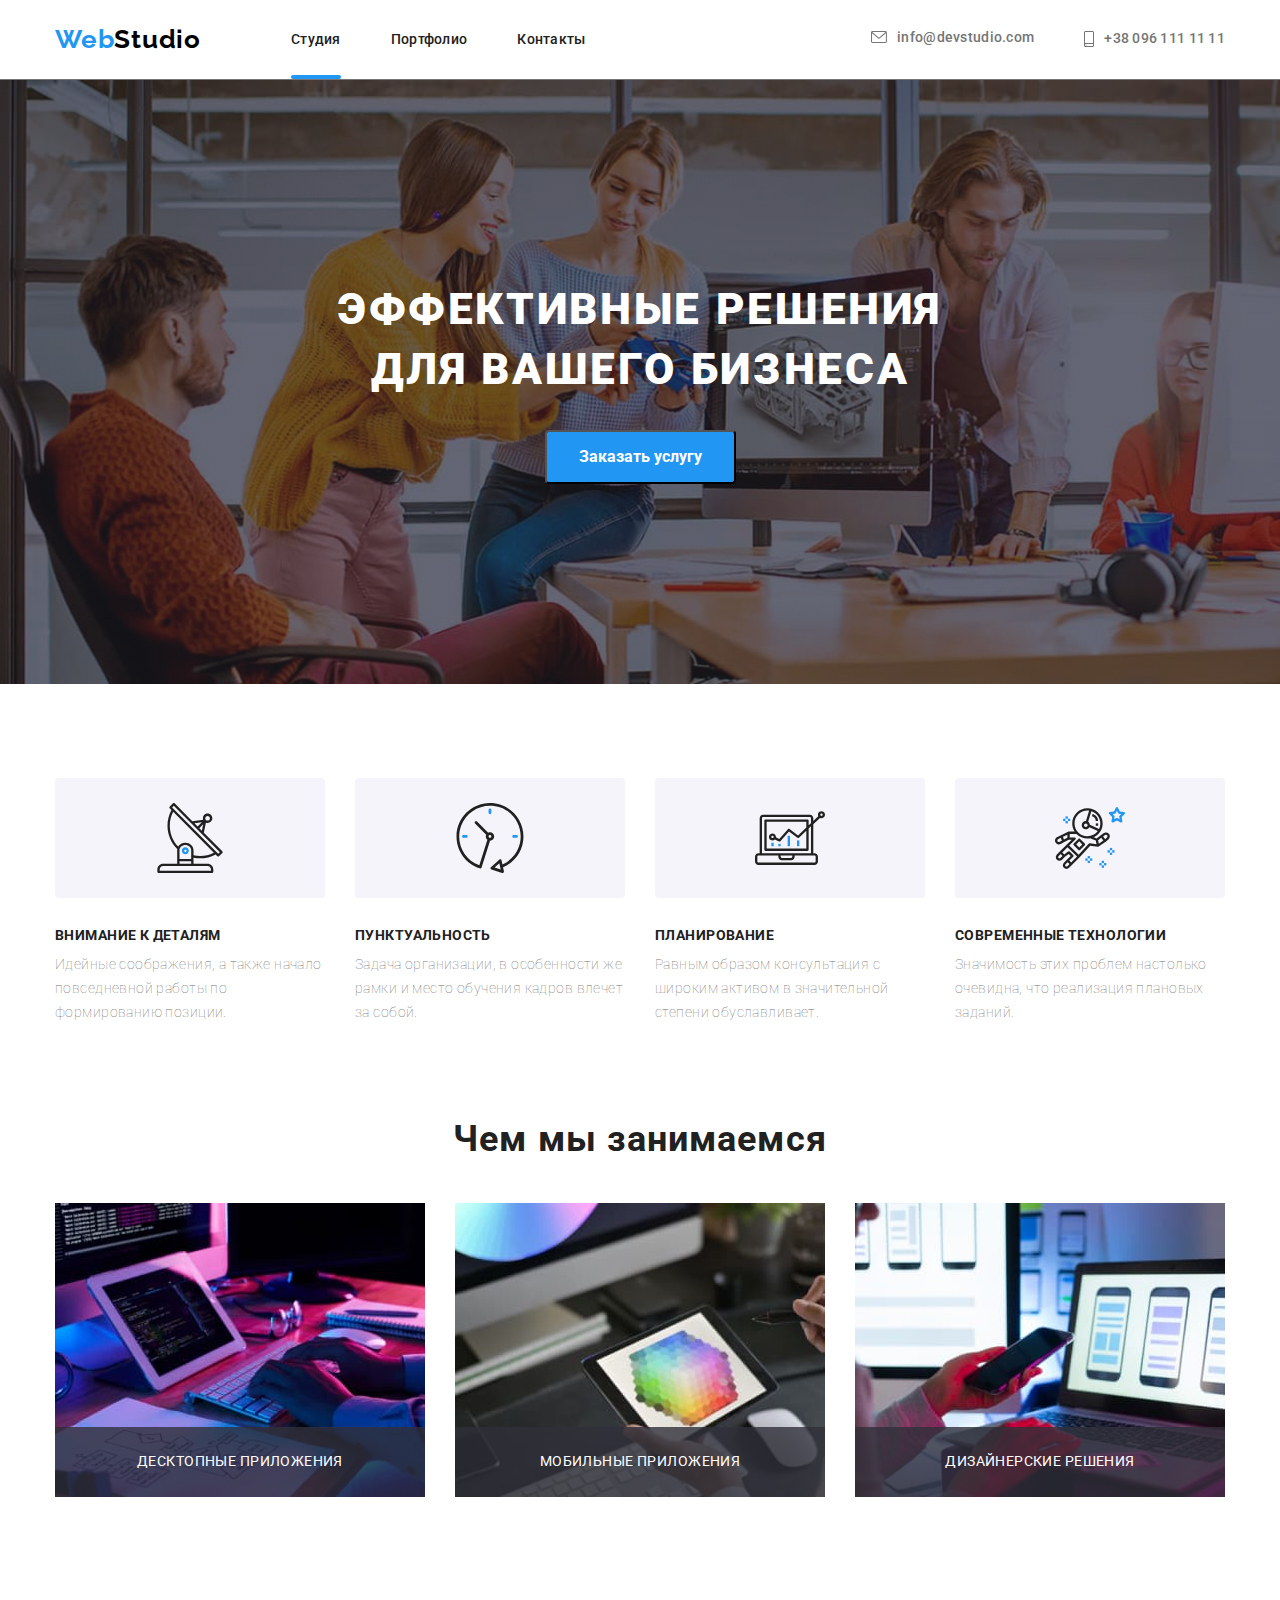
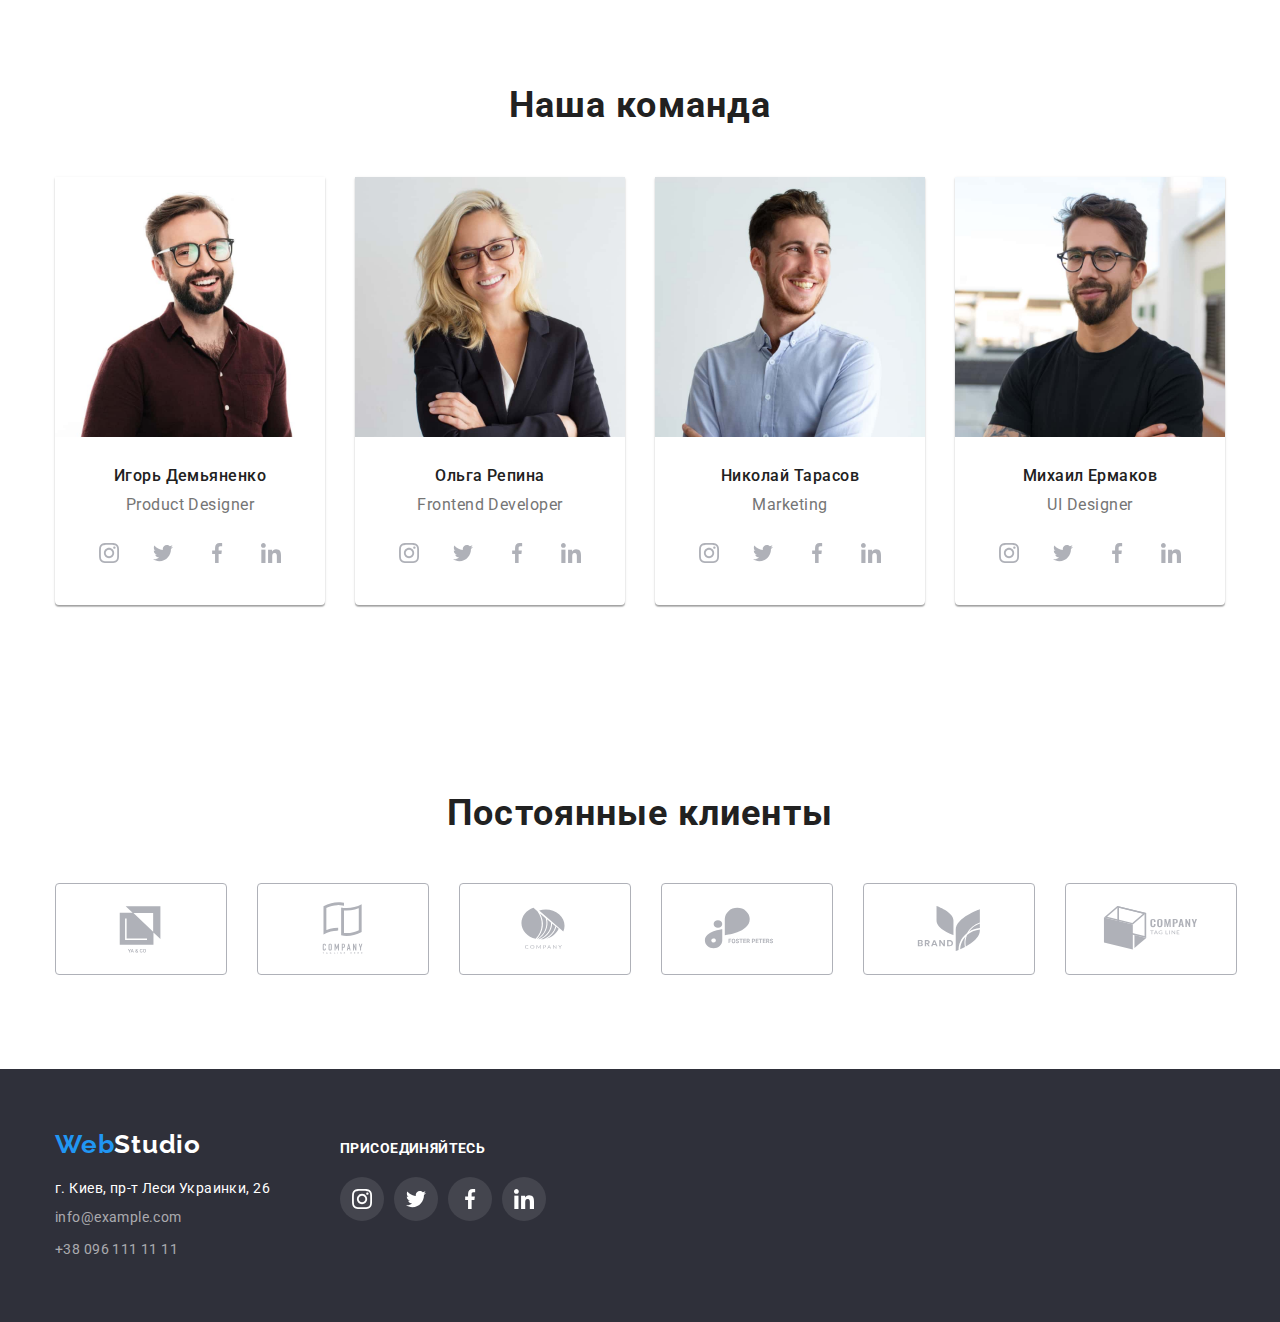
==== index.html @ ee398320 "hw5" ====
<!DOCTYPE html>
<html lang="ru">
  <head>
    <meta charset="UTF-8" />
    <meta http-equiv="X-UA-Compatible" content="IE=edge" />
    <meta name="viewport" content="width=device-width, initial-scale=1.0" />
    <title>Студия</title>
    <link rel="preconnect" href="https://fonts.googleapis.com" />
    <link rel="preconnect" href="https://fonts.gstatic.com" crossorigin />
    <link
      href="https://fonts.googleapis.com/css2?family=Raleway:wght@700&family=Roboto:wght@400;500;700;900&display=swap"
      rel="stylesheet"
    />
    <link
      rel="stylesheet"
      href="https://cdnjs.cloudflare.com/ajax/libs/modern-normalize/1.0.0/modern-normalize.min.css"
    />
    <link rel="stylesheet" href="./css/style.css" />
  </head>
  <body>
    <header class="header">
      <div class="container header-container">
        <nav class="header-navigation">
          <a class="header-link-logo link" href="/">
            <span class="logo-header">Web</span>Studio
          </a>

          <ul class="header-list list">
            <li class="header-item">
              <a class="header-link link" href="./index.html">
                <div class="anderline"></div>
                Студия</a
              >
            </li>
            <li class="header-item">
              <a class="header-link link" href="./Портфолио.html">Портфолио</a>
            </li>
            <li class="header-item">
              <a class="header-link link" href="#">Контакты</a>
            </li>
          </ul>
        </nav>

        <ul class="header-contacts list">
          <li class="header-contacts-connect">
            <a
              class="header-contacts-mail link"
              href="mailto:info@devstudio.com"
            >
              <svg class="header-contacts-mail-icon">
                <use href="./images/icons.svg.svg#icon-header-envelope"></use>
              </svg>
              info@devstudio.com
            </a>
          </li>
          <li class="header-contacts-connect">
            <a class="header-contacts-tell link" href="tel:+380961111111">
              <svg class="header-contacts-tell-icon">
                <use href="./images/icons.svg.svg#icon-header-smartphone"></use>
              </svg>
              +38 096 111 11 11</a
            >
          </li>
        </ul>
      </div>
    </header>
    <main>
      <!-- Герой -->
      <section class="hero main-section">
        <h1 class="hero-title">Эффективные решения для вашего бизнеса</h1>
        <button class="hero-button" type="button" data-modal-open>
          Заказать услугу
        </button>
      </section>
      <!-- Приимущества -->
      <section class="assets main-section">
        <div class="container">
          <h2 class="visually-hidden">Наши приимущества</h2>
          <ul class="assets-list list">
            <li class="assets-items">
              <div class="assets-logo-conteiner">
                <svg class="assets-logo-size">
                  <use href="./images/icons.svg.svg#icon-assets-antenna"></use>
                </svg>
              </div>
              <h3 class="assets-head">Внимание к деталям</h3>
              <p class="assets-text">
                Идейные соображения, а также начало повседневной работы по
                формированию позиции.
              </p>
            </li>
            <li class="assets-items">
              <div class="assets-logo-conteiner">
                <svg class="assets-logo-size">
                  <use href="./images/icons.svg.svg#icon-assets-clock"></use>
                </svg>
              </div>
              <h3 class="assets-head">Пунктуальность</h3>
              <p class="assets-text">
                Задача организации, в особенности же рамки и место обучения
                кадров влечет за собой.
              </p>
            </li>
            <li class="assets-items">
              <div class="assets-logo-conteiner">
                <svg class="assets-logo-size">
                  <use href="./images/icons.svg.svg#icon-assets-diagram"></use>
                </svg>
              </div>
              <h3 class="assets-head">Планирование</h3>
              <p class="assets-text">
                Равным образом консультация с широким активом в значительной
                степени обуславливает.
              </p>
            </li>
            <li class="assets-items">
              <div class="assets-logo-conteiner">
                <svg class="assets-logo-size">
                  <use
                    href="./images/icons.svg.svg#icon-assets-astronaut"
                  ></use>
                </svg>
              </div>
              <h3 class="assets-head">Современные технологии</h3>
              <p class="assets-text">
                Значимость этих проблем настолько очевидна, что реализация
                плановых заданий.
              </p>
            </li>
          </ul>
        </div>
      </section>
      <!-- Чем мы занимаемся -->
      <section class="doing">
        <div class="container">
          <h2 class="doing-head">Чем мы занимаемся</h2>
          <ul class="doing-list list">
            <li class="doing-items">
              <img
                src="images/img1.jpg"
                alt="руки на клавиатуре и экран планшета с кодом"
                width="370"
              />
              <p class="doing-text">Десктопные приложения</p>
            </li>
            <li class="doing-items">
              <img
                src="images/img2.jpg"
                alt="рука с телефоном и экран ноутбука с изображением телефонов"
                width="370"
              />
              <p class="doing-text">Мобильные приложения</p>
            </li>
            <li class="doing-items">
              <img
                src="images/img3.jpg"
                alt="планшет с палитрой цветов на экране"
                width="370"
              />
              <p class="doing-text">Дизайнерские решения</p>
            </li>
          </ul>
        </div>
      </section>
      <!-- Наша команда -->
      <section class="team main-section">
        <div class="container">
          <h2 class="team-main-head">Наша команда</h2>
          <ul class="team-list list">
            <li class="team-items">
              <img
                src="images/img4.jpg"
                alt="улыбающийся мужчина в рубашке с бородой и в очках"
                width="270"
              />
              <div class="team-heading">
                <h3 class="team-second-head">Игорь Демьяненко</h3>
                <p class="team-text" lang="en">Product Designer</p>
                <ul class="team-social-networks list">
                  <li class="social-networks-items">
                    <a class="social-networks" href="">
                      <svg class="social-networks-size">
                        <use href="./images/icons.svg.svg#icon-instagram"></use>
                      </svg>
                    </a>
                  </li>
                  <li class="social-networks-items">
                    <a class="social-networks" href="">
                      <svg class="social-networks-size">
                        <use href="./images/icons.svg.svg#icon-twitter"></use>
                      </svg>
                    </a>
                  </li>
                  <li class="social-networks-items">
                    <a class="social-networks" href="">
                      <svg class="social-networks-size">
                        <use href="./images/icons.svg.svg#icon-facebook"></use>
                      </svg>
                    </a>
                  </li>
                  <li class="social-networks-items">
                    <a class="social-networks" href="">
                      <svg class="social-networks-size">
                        <use href="./images/icons.svg.svg#icon-linkedin"></use>
                      </svg>
                    </a>
                  </li>
                </ul>
              </div>
            </li>
            <li class="team-items">
              <img
                src="images/img5.jpg"
                alt="улыбающаяся девушка с белыми волосами в очках"
                width="270"
              />
              <div class="team-heading">
                <h3 class="team-second-head">Ольга Репина</h3>
                <p class="team-text" lang="en">Frontend Developer</p>
                <ul class="team-social-networks list">
                  <li class="social-networks-items">
                    <a class="social-networks" href="">
                      <svg class="social-networks-size">
                        <use href="./images/icons.svg.svg#icon-instagram"></use>
                      </svg>
                    </a>
                  </li>
                  <li class="social-networks-items">
                    <a class="social-networks" href="">
                      <svg class="social-networks-size">
                        <use href="./images/icons.svg.svg#icon-twitter"></use>
                      </svg>
                    </a>
                  </li>
                  <li class="social-networks-items">
                    <a class="social-networks" href="">
                      <svg class="social-networks-size">
                        <use href="./images/icons.svg.svg#icon-facebook"></use>
                      </svg>
                    </a>
                  </li>
                  <li class="social-networks-items">
                    <a class="social-networks" href="">
                      <svg class="social-networks-size">
                        <use href="./images/icons.svg.svg#icon-linkedin"></use>
                      </svg>
                    </a>
                  </li>
                </ul>
              </div>
            </li>
            <li class="team-items">
              <img
                src="images/img6.jpg"
                alt="улыбающийся мужчина в рубашке смотрит в сторону"
                width="270"
              />
              <div class="team-heading">
                <h3 class="team-second-head">Николай Тарасов</h3>
                <p class="team-text" lang="en">Marketing</p>
                <ul class="team-social-networks list">
                  <li class="social-networks-items">
                    <a class="social-networks" href="">
                      <svg class="social-networks-size">
                        <use href="./images/icons.svg.svg#icon-instagram"></use>
                      </svg>
                    </a>
                  </li>
                  <li class="social-networks-items">
                    <a class="social-networks" href="">
                      <svg class="social-networks-size">
                        <use href="./images/icons.svg.svg#icon-twitter"></use>
                      </svg>
                    </a>
                  </li>
                  <li class="social-networks-items">
                    <a class="social-networks" href="">
                      <svg class="social-networks-size">
                        <use href="./images/icons.svg.svg#icon-facebook"></use>
                      </svg>
                    </a>
                  </li>
                  <li class="social-networks-items">
                    <a class="social-networks" href="">
                      <svg class="social-networks-size">
                        <use href="./images/icons.svg.svg#icon-linkedin"></use>
                      </svg>
                    </a>
                  </li>
                </ul>
              </div>
            </li>
            <li class="team-items">
              <img
                src="images/img7.jpg"
                alt="брюнет в футболке и очках с ухмылкой"
                width="270"
              />
              <div class="team-heading">
                <h3 class="team-second-head">Михаил Ермаков</h3>
                <p class="team-text" lang="en">UI Designer</p>
                <ul class="team-social-networks list">
                  <li class="social-networks-items">
                    <a class="social-networks" href="">
                      <svg class="social-networks-size">
                        <use href="./images/icons.svg.svg#icon-instagram"></use>
                      </svg>
                    </a>
                  </li>
                  <li class="social-networks-items">
                    <a class="social-networks" href="">
                      <svg class="social-networks-size">
                        <use href="./images/icons.svg.svg#icon-twitter"></use>
                      </svg>
                    </a>
                  </li>
                  <li class="social-networks-items">
                    <a class="social-networks" href="">
                      <svg class="social-networks-size">
                        <use href="./images/icons.svg.svg#icon-facebook"></use>
                      </svg>
                    </a>
                  </li>
                  <li class="social-networks-items">
                    <a class="social-networks" href="">
                      <svg class="social-networks-size">
                        <use href="./images/icons.svg.svg#icon-linkedin"></use>
                      </svg>
                    </a>
                  </li>
                </ul>
              </div>
            </li>
          </ul>
        </div>
      </section>
      <section class="clients main-section">
        <div class="container">
          <h2 class="clients-title">Постоянные клиенты</h2>
          <ul class="clients-list list">
            <li class="cients-items">
              <a class="clients-link link" href="">
                <svg class="clients-icon">
                  <use href="./images/icons.svg.svg#icon-customer-Logo"></use>
                </svg>
              </a>
            </li>
            <li class="cients-items">
              <a class="clients-link link" href="">
                <svg class="clients-icon">
                  <use href="./images/icons.svg.svg#icon-customer-Logo1"></use>
                </svg>
              </a>
            </li>
            <li class="cients-items">
              <a class="clients-link link" href="">
                <svg class="clients-icon">
                  <use href="./images/icons.svg.svg#icon-customer-Logo2"></use>
                </svg>
              </a>
            </li>
            <li class="cients-items">
              <a class="clients-link link" href="">
                <svg class="clients-icon">
                  <use href="./images/icons.svg.svg#icon-customer-Logo3"></use>
                </svg>
              </a>
            </li>
            <li class="cients-items">
              <a class="clients-link link" href="">
                <svg class="clients-icon">
                  <use href="./images/icons.svg.svg#icon-customer-Logo4"></use>
                </svg>
              </a>
            </li>
            <li class="cients-items">
              <a class="clients-link link" href="">
                <svg class="clients-icon">
                  <use href="./images/icons.svg.svg#icon-customer-Logo5"></use>
                </svg>
              </a>
            </li>
          </ul>
        </div>
      </section>
    </main>
    <footer class="footer">
      <div class="footer-container container">
        <div class="footer-container-studio">
          <a class="footer-link link" href="/">
            <span class="logo-footer">Web</span>Studio</a
          >

          <address class="footer-address">
            г. Киев, пр-т Леси Украинки, 26
          </address>
          <ul class="footer-list list">
            <li class="footer-contacts">
              <a class="footer-contacts-mail link" href="info@example.com"
                >info@example.com</a
              >
            </li>
            <li class="footer-contacts">
              <a class="footer-contacts-tell link" href="tell:+380961111111"
                >+38 096 111 11 11</a
              >
            </li>
          </ul>
        </div>
        <div class="footer-join">
          <h2 class="fotter-join-title">присоединяйтесь</h2>
          <ul class="footer-join-list list">
            <li class="footer-join-items">
              <a href="" class="footer-join-link link">
                <svg class="join-icon">
                  <use href="./images/icons.svg.svg#icon-instagram"></use>
                </svg>
              </a>
            </li>
            <li class="footer-join-items">
              <a href="" class="footer-join-link link">
                <svg class="join-icon">
                  <use href="./images/icons.svg.svg#icon-twitter"></use>
                </svg>
              </a>
            </li>
            <li class="footer-join-items">
              <a href="" class="footer-join-link link">
                <svg class="join-icon">
                  <use href="./images/icons.svg.svg#icon-facebook"></use>
                </svg>
              </a>
            </li>
            <li class="footer-join-items">
              <a href="" class="footer-join-link link">
                <svg class="join-icon">
                  <use href="./images/icons.svg.svg#icon-linkedin"></use>
                </svg>
              </a>
            </li>
          </ul>
        </div>
      </div>
    </footer>
    <div class="backdrop is-hidden" data-modal>
      <div class="modal">
        <button type="button" class="modal-close" data-modal-close>
          <svg class="modal-close-icon" width="18px" height="18px">
            <use href="./images/icons.svg.svg#icon-close"></use>
          </svg>
        </button>
      </div>
    </div>
    <script src="./js/modal.js"></script>
  </body>
</html>
---- css/style.css ----
/* основной цвет текста #212121*/
/* вторичный цвет текста  #757575 */
/* цвет лого #FFFFFF  #2196F3 */
/* цвет ховера #2196F3 */
:root {
  --primary-text-color: #212121;
  --title-text-color: #757575;
  --accent-color: #2196f3;
  --main-cubic: cubic-bezier(0.4, 0, 0.2, 1);
  --transition-duration: 250ms;
}
body {
  background-color: #ffffff;
  color: var(--title-text-color);
  font-family: Roboto;
}
.visually-hidden {
  position: absolute;
  white-space: nowrap;
  width: 1px;
  height: 1px;
  overflow: hidden;
  border: 0;
  padding: 0;
  clip: rect(0 0 0 0);
  clip-path: inset(50%);
  margin: -1px;
}
.link {
  text-decoration: none;
}
.list {
  list-style: none;
}
p,
h1,
h2,
h3,
h4,
h5,
h6 {
  margin: 0;
}
ul {
  margin: 0;
  padding: 0;
}
img {
  display: block;
}
.container {
  width: 1200px;
  padding-left: 15px;
  padding-right: 15px;
  margin: 0 auto;
}
.main-section {
  padding-top: 94px;
  padding-bottom: 94px;
}
/* -----------------------------------------Header----------------------------------------- */

.header-list {
  display: flex;
}
.header-navigation {
  display: flex;
  align-items: center;
}
.header-container {
  display: flex;
  align-items: center;
}
.header-contacts {
  display: flex;
}
.header-contacts {
  margin-left: auto;
}
.header-link-logo {
  margin-right: 90px;
}
.header {
  padding-top: 24px;
  padding-bottom: 24px;
  border-bottom: 1px solid;
}

.header-link-logo {
  font-family: Raleway;
  font-style: normal;
  font-weight: 700;
  font-size: 26px;
  line-height: 1.19;
  letter-spacing: 0.03em;
  color: #000000;
}
.logo-header {
  font-family: Raleway;
  font-style: normal;
  font-weight: 700;
  font-size: 26px;
  line-height: 1.19;
  letter-spacing: 0.03em;
  color: var(--accent-color);
}
.header-link {
  font-weight: 500;
  font-size: 14px;
  line-height: 1.14;
  letter-spacing: 0.02em;
  color: var(--primary-text-color);
  position: relative;
  padding-bottom: 32px;
  transition: color var(--transition-duration) var(--main-cubic);
}
.header-item:not(:last-child) {
  margin-right: 50px;
}
.anderline {
  height: 4px;
  width: 100%;
  background-color: var(--accent-color);
  border-radius: 2px;
  position: absolute;
  bottom: 0px;
  left: 0px;
}
.header-link:hover,
.header-link:focus {
  font-weight: 500;
  font-size: 14px;
  line-height: 1.14px;
  letter-spacing: 0.02em;
  color: var(--accent-color);
}

.header-contacts-mail {
  font-weight: 500;
  font-size: 14px;
  line-height: 1.14px;
  letter-spacing: 0.02em;
  color: var(--title-text-color);
  transition: color var(--transition-duration) var(--main-cubic);
}
.header-contacts-connect:not(:last-child) {
  margin-right: 50px;
}

.header-contacts-mail-icon {
  width: 16px;
  height: 12px;
  fill: currentColor;
  margin-right: 10px;
}
.header-contacts-mail:hover,
.header-contacts-mail:focus {
  color: var(--accent-color);
}
.header-contacts-mail,
.header-contacts-tell {
  display: flex;
  align-items: center;
}

.header-contacts-tell {
  font-weight: 500;
  font-size: 14px;
  line-height: 1.14;
  letter-spacing: 0.02em;
  color: var(--title-text-color);
  transition: color var(--transition-duration) var(--main-cubic);
}
.header-contacts-tell-icon {
  width: 10px;
  height: 16px;
  fill: currentColor;
  margin-right: 10px;
}
.header-contacts-tell:hover,
.header-contacts-tell:focus {
  color: var(--accent-color);
}
/* --------------------------------------------Hero-------------------- */
.hero {
  background-color: #c4c4c4;
  max-width: 1600px;
  padding-top: 200px;
  padding-bottom: 200px;
  text-align: center;
}
.hero {
  background-image: linear-gradient(
      rgba(47, 48, 58, 0.4),
      rgba(47, 48, 58, 0.4)
    ),
    url("../images/hero-img.jpg");
  max-width: 1600px;
  background-repeat: no-repeat;
  background-size: cover;
}
.hero-title {
  width: 695px;
  margin: 0 auto;

  margin-bottom: 30px;
}
.hero-title {
  font-weight: 900;
  font-size: 44px;
  line-height: 1.36;
  text-align: center;
  letter-spacing: 0.06em;
  text-transform: uppercase;
  color: #ffffff;
}
.hero-button {
  font-style: normal;
  font-weight: 700;
  font-size: 16px;
  line-height: 1.87;
  background-color: var(--accent-color);
  color: #ffffff;
  border-radius: 4px;
  padding: 10px 32px;
  transition: color var(--transition-duration) var(--main-cubic);
}

.hero-button:hover {
  color: var(--primary-text-color);
}
/* --------------------------------------------Assents-------------------- */
.assets-list {
  display: flex;
}
.assets-items:not(:last-child) {
  margin-right: 30px;
}
.assets-items {
  width: 270px;
}

.assets-head {
  margin-bottom: 10px;
}
.assets-logo-conteiner {
  width: 270px;
  height: 120px;
  background-color: #f5f4fa;
  border-radius: 4px;
  margin-bottom: 30px;
}
.assets-logo-conteiner {
  display: flex;
  align-items: center;
  justify-content: center;
}
.assets-logo {
  display: flex;
}

.assets-logo-size {
  width: 70px;
  height: 70px;
}

.assets-head {
  font-weight: 700;
  font-size: 14px;
  line-height: 1.14;
  letter-spacing: 0.03em;
  text-transform: uppercase;
  color: var(--primary-text-color);
}
.assets-text {
  font-weight: 40;
  font-size: 14px;
  line-height: 1.71;
  letter-spacing: 0.03em;
  color: var(--title-text-color);
}
/* --------------------------------------------Doing-------------------- */
.doing-items {
  position: relative;
}
.doing-text {
  position: absolute;
  bottom: 0;
  left: 0;
  height: 70px;
  width: 370px;
  text-align: center;
  font-weight: 400px;
  font-size: 14px;
  line-height: 1.1;
  letter-spacing: 0.03em;
  text-transform: uppercase;
  color: #ffffff;
  background-color: rgba(47, 48, 58, 0.8);
  padding-top: 27px;
}
.doing {
  padding-bottom: 94px;
}
.doing-head {
  text-align: center;
  margin-bottom: 42px;
}
.doing-list {
  display: flex;
  flex-wrap: wrap;
}
.doing-items {
  flex-basis: calc(100% / 3 - 30px);
}
.doing-items:not(:last-child) {
  margin-right: 30px;
}
.doing-head {
  font-weight: 700;
  font-size: 36px;
  line-height: 1.16;
  letter-spacing: 0.03em;
  color: var(--primary-text-color);
}
/* --------------------------------------------Our team-------------------- */
.team-main-head {
  text-align: center;
  margin-bottom: 50px;
}
.team-second-head {
  margin-bottom: 10px;
}
.team-list {
  display: flex;
  flex-wrap: wrap;
}
.team-heading {
  text-align: center;
  padding-top: 30px;
  padding-bottom: 30px;
}
.team-items {
  flex-basis: calc(100% / 4 - 30px);
  background: #ffffff;
  box-shadow: 0px 1px 3px rgba(0, 0, 0, 0.12), 0px 1px 1px rgba(0, 0, 0, 0.14),
    0px 2px 1px rgba(0, 0, 0, 0.2);
  border-radius: 0px 0px 4px 4px;
}
.team-items:not(:last-child) {
  margin-right: 30px;
}
.team-social-networks {
  display: flex;
  justify-content: center;
  align-items: center;
  margin-top: 16px;
}
.social-networks {
  width: 44px;
  height: 44px;
  background-color: transparent;
  border-radius: 50%;
  color: #afb1b8;
  display: flex;
  justify-content: center;
  align-items: center;
  transition: color var(--transition-duration) var(--main-cubic),
    background-color var(--transition-duration) var(--main-cubic);
}
.social-networks-size {
  width: 20px;
  height: 20px;
  fill: currentColor;
}

.social-networks:hover {
  background-color: var(--accent-color);
  color: #ffffff;
}
.social-networks:focus {
  background-color: var(--accent-color);
  color: #ffffff;
}
.social-networks-items:not(:last-child) {
  margin-right: 10px;
}

.team-main-head {
  font-weight: 700;
  font-size: 36px;
  line-height: 1.16;
  letter-spacing: 0.03em;
  color: var(--primary-text-color);
}
.team-second-head {
  font-weight: 500;
  font-size: 16px;
  line-height: 1.18;
  letter-spacing: 0.03em;
  color: var(--primary-text-color);
}
.team-text {
  font-size: 16px;
  line-height: 1.18;
  letter-spacing: 0.03em;
  color: var(--title-text-color);
}
/* --------------------------------------------Clients-------------------- */
.clients-list {
  display: flex;
}
.clients-link {
  display: flex;
  align-items: center;
  justify-content: space-around;
  color: #afb1b8;
  width: 172px;
  height: 92px;
  border: 1px #afb1b8 solid;
  transition: color var(--transition-duration) var(--main-cubic),
    background-color var(--transition-duration) var(--main-cubic);

  border-radius: 4px;
}
.clients-link:hover {
  border: 1px var(--accent-color) solid;
  color: var(--accent-color);
}
.clients-link:focus {
  border: 1px var(--accent-color) solid;
  color: var(--accent-color);
}
.cients-items:not(:last-child) {
  margin-right: 30px;
}
.clients-icon {
  width: 106px;
  height: 60px;
  fill: currentColor;
}

.clients-title {
  font-weight: 700;
  font-size: 36px;
  line-height: 1.13;
  text-align: center;
  letter-spacing: 0.03em;
  color: var(--primary-text-color);
  margin-bottom: 50px;
}
/* --------------------------------------------Footer-------------------- */
.footer-container {
  display: flex;
  align-items: baseline;
}
.footer-join {
  margin-left: 70px;
}
.fotter-join-title {
  font-weight: 700;
  font-size: 14px;
  line-height: 1.14;
  letter-spacing: 0.03em;
  text-transform: uppercase;
  color: #ffffff;
}
.footer-join-list {
  display: flex;
  justify-content: center;
  align-items: center;
  margin-top: 20px;
}
.footer-join-link {
  width: 44px;
  height: 44px;
  color: #ffffff;
  background: rgba(255, 255, 255, 0.1);
  border-radius: 50%;
}
.footer-join-link {
  display: flex;
  justify-content: center;
  align-items: center;
  transition: background-color var(--transition-duration) var(--main-cubic);
}
.footer-join-items:not(:last-child) {
  margin-right: 10px;
}
.join-icon {
  width: 20px;
  height: 20px;
  fill: currentColor;
}
.footer-join-link:focus,
.footer-join-link:hover {
  background-color: var(--accent-color);
}
.footer {
  background-color: #2f303a;
  padding-bottom: 60px;
  padding-top: 60px;
}
.footer-link {
  display: block;
  margin-bottom: 20px;
}

.footer-address {
  margin-bottom: 9px;
}
.footer-contacts:not(:last-child) {
  margin-bottom: 9px;
}
.footer-link {
  font-family: Raleway;
  font-style: normal;
  font-weight: 700;
  font-size: 26px;
  line-height: 1.19;
  letter-spacing: 0.03em;
  color: #ffffff;
}
.logo-footer {
  font-family: Raleway;
  font-style: normal;
  font-weight: 700;
  font-size: 26px;
  line-height: 1.19;
  letter-spacing: 0.03em;
  color: var(--accent-color);
}
.footer-address {
  font-size: 14px;
  line-height: 1.17;
  letter-spacing: 0.03em;
  color: #ffffff;
  font-style: normal;
}
.footer-contacts-mail {
  font-size: 14px;
  line-height: 1.71;
  letter-spacing: 0.03em;
  color: rgba(255, 255, 255, 0.6);
  transition: color var(--transition-duration) var(--main-cubic);
}
.footer-contacts-tell {
  font-size: 14px;
  line-height: 1.71;
  letter-spacing: 0.03em;
  color: rgba(255, 255, 255, 0.6);
  transition: color var(--transition-duration) var(--main-cubic);
}
.footer-contacts-mail:hover,
.footer-contacts-mail :focus {
  color: var(--accent-color);
}
.footer-contacts-tell:hover,
.footer-contacts-tell :focus {
  color: var(--accent-color);
}
/* --------------------------------------------Portfolio-------------------- */

.portfolio-filter {
  display: flex;
  margin-bottom: 54px;
  justify-content: center;
}
.portfolio-filter-item:not(:last-child) {
  margin-right: 8px;
}
.portfolio-filter-item-button {
  border-radius: 4px;
  border-color: transparent;
  transition: color var(--transition-duration) var(--main-cubic),
    background-color var(--transition-duration) var(--main-cubic);
}
.portfolio-filter-item-button {
  font-style: normal;
  font-weight: 500;
  font-size: 16px;
  line-height: 1.62;
  letter-spacing: 0.03em;
  color: var(--primary-text-color);
}
.portfolio-filter-item-button:hover,
.portfolio-filter-item-button:focus {
  color: #ffffff;
  background-color: var(--accent-color);
  box-shadow: 0px 3px 1px rgba(0, 0, 0, 0.1), 0px 1px 2px rgba(0, 0, 0, 0.08),
    0px 2px 2px rgba(0, 0, 0, 0.12);
}

.portfolio-heading {
  background: #ffffff;
  border: 1px solid #eeeeee;

  border-top: none;
}
.portfolio-heading {
  text-align: center;
  padding-top: 20px;
  padding-bottom: 20px;
  padding-left: 24px;
  padding-right: 24px;
}

.portfolio-list {
  display: flex;
  flex-wrap: wrap;
  margin-top: -30px;
  margin-left: -30px;
}

.portfolio-list-item {
  flex-basis: calc(100% / 3 - 30px);
  margin-top: 30px;
  margin-left: 30px;
}
.portfolio-list-item:nth-child(n + 7) {
  margin-bottom: 0;
}
.portfolio-head {
  font-weight: 700;
  font-size: 18px;
  line-height: 2;
  letter-spacing: 0.06em;
  color: var(--primary-text-color);
}
.portfolio-text {
  font-weight: 400;
  font-size: 16px;
  line-height: 1.87;
  letter-spacing: 0.03em;
  color: var(--title-text-color);
}
.portfolio-link:hover,
.portfolio-link:focus {
  color: var(--accent-color);
  background-color: var(--accent-color);
}
.portfolio-link-conteiner {
  position: relative;
  overflow: hidden;
}
.portfolio-top-text {
  width: 370px;
  height: 100%;
  background-color: rgba(33, 150, 243, 0.9);
  font-weight: 400px;
  font-size: 18px;
  line-height: 1.55;
  letter-spacing: 0.03em;
  color: #ffffff;
  padding: 63px 24px;
  position: absolute;
  top: 0;
  left: 0;
  transform: translateY(100%);
  transition: transform var(--transition-duration) var(--main-cubic);
}

.portfolio-list-item:hover .portfolio-top-text {
  transform: translateY(0);
}
/* --------------------------------------------------BACKDROP----------------------------------------------------------------- */

.backdrop {
  width: 100vw;
  height: 100vh;
  position: fixed;
  background: rgba(0, 0, 0, 0.2);
  top: 0;
  transition: visibility var(--transition-duration) var(--main-cubic),
    opacity var(--transition-duration) var(--main-cubic);
}

.backdrop.is-hidden .modal {
  transform: scale(2) rotate(90deg) translateX(1000px) translateY(1500px);
  transition: transform 1000ms;
}
.modal {
  width: 530px;
  min-height: 580px;
  background-color: #ffffff;
  border-radius: 4px;
  position: absolute;
  top: 50%;
  left: 50%;
  transform: scale(1) rotate(0);
  transition: transform 1000ms;
  transform: translate(-50%, -50%);
}
.modal-close {
  width: 30px;
  height: 30px;
  background-color: transparent;
  border-radius: 50%;
  border: 1px solid rgba(0, 0, 0, 0.1);
  position: absolute;
  top: 8px;
  right: 8px;
  display: flex;
  justify-content: center;
  align-items: center;
}
.is-hidden {
  visibility: hidden;
  opacity: 0;
  pointer-events: none;
}
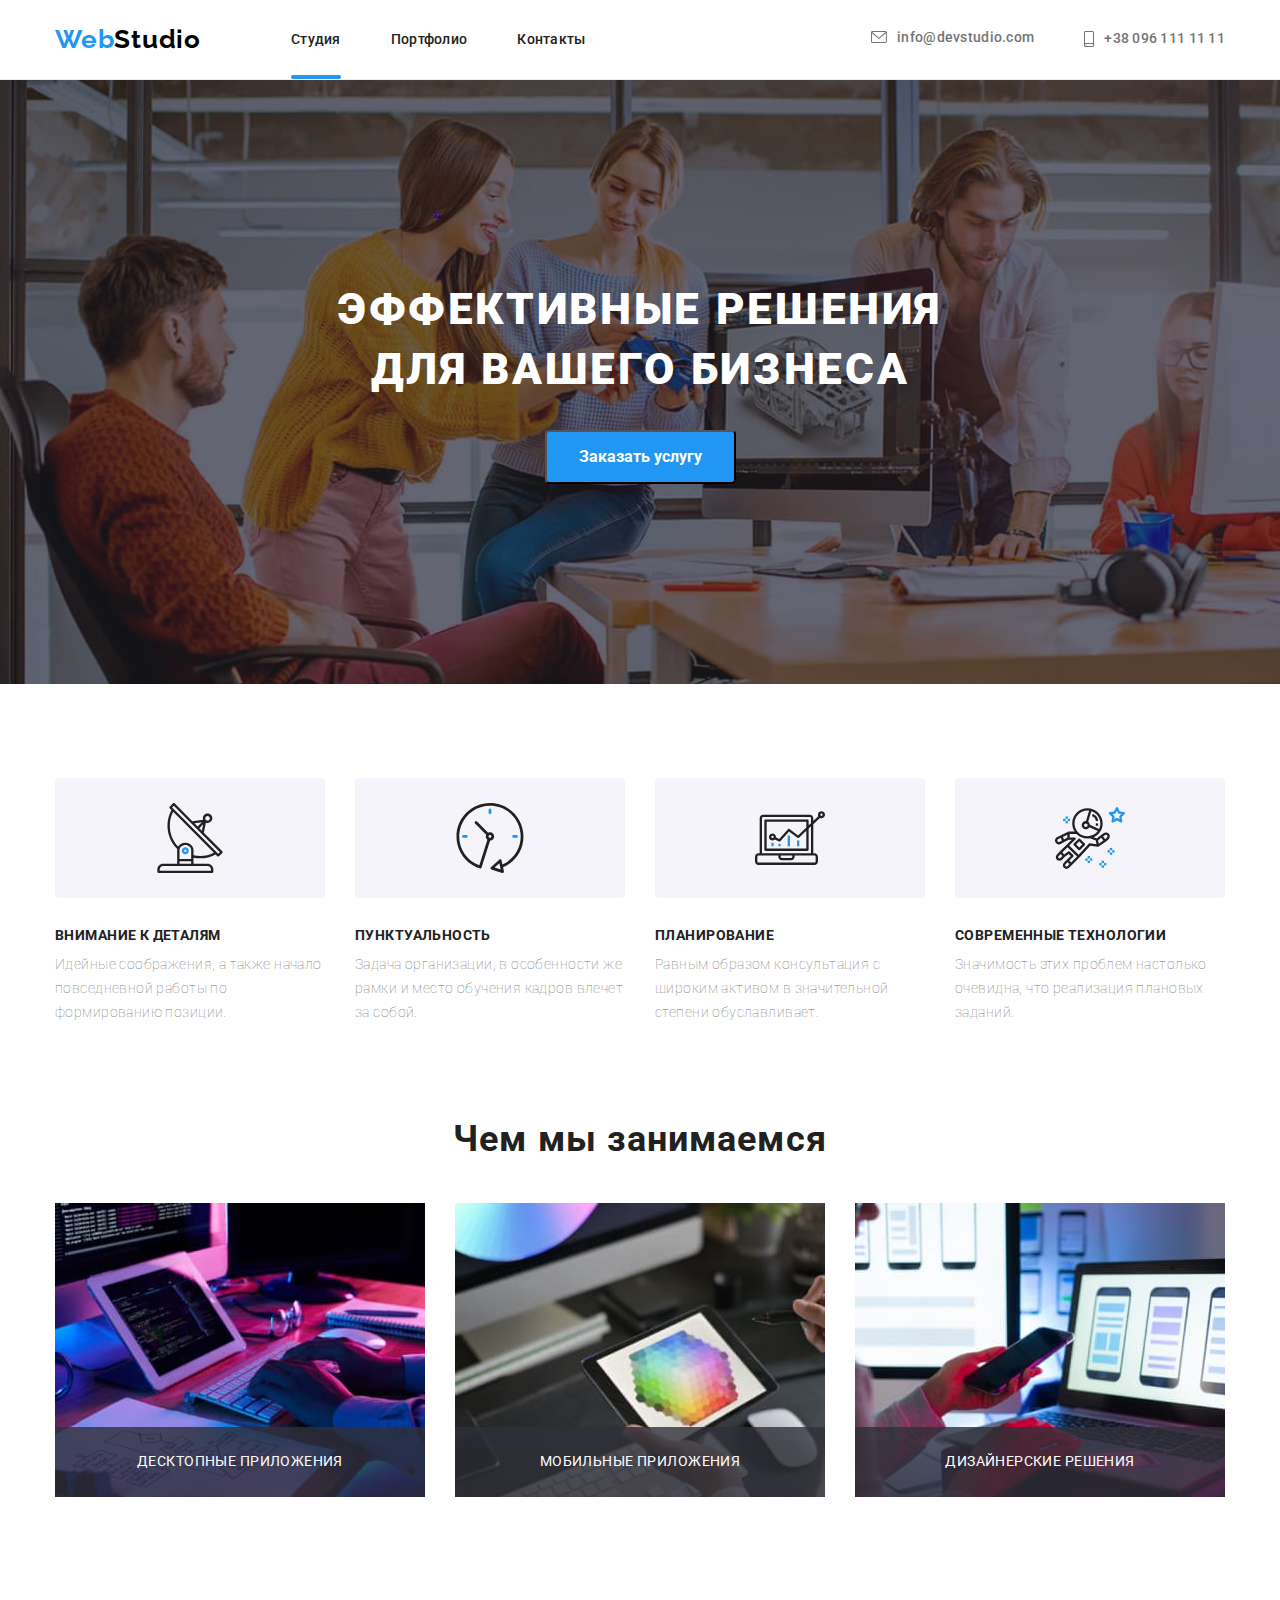
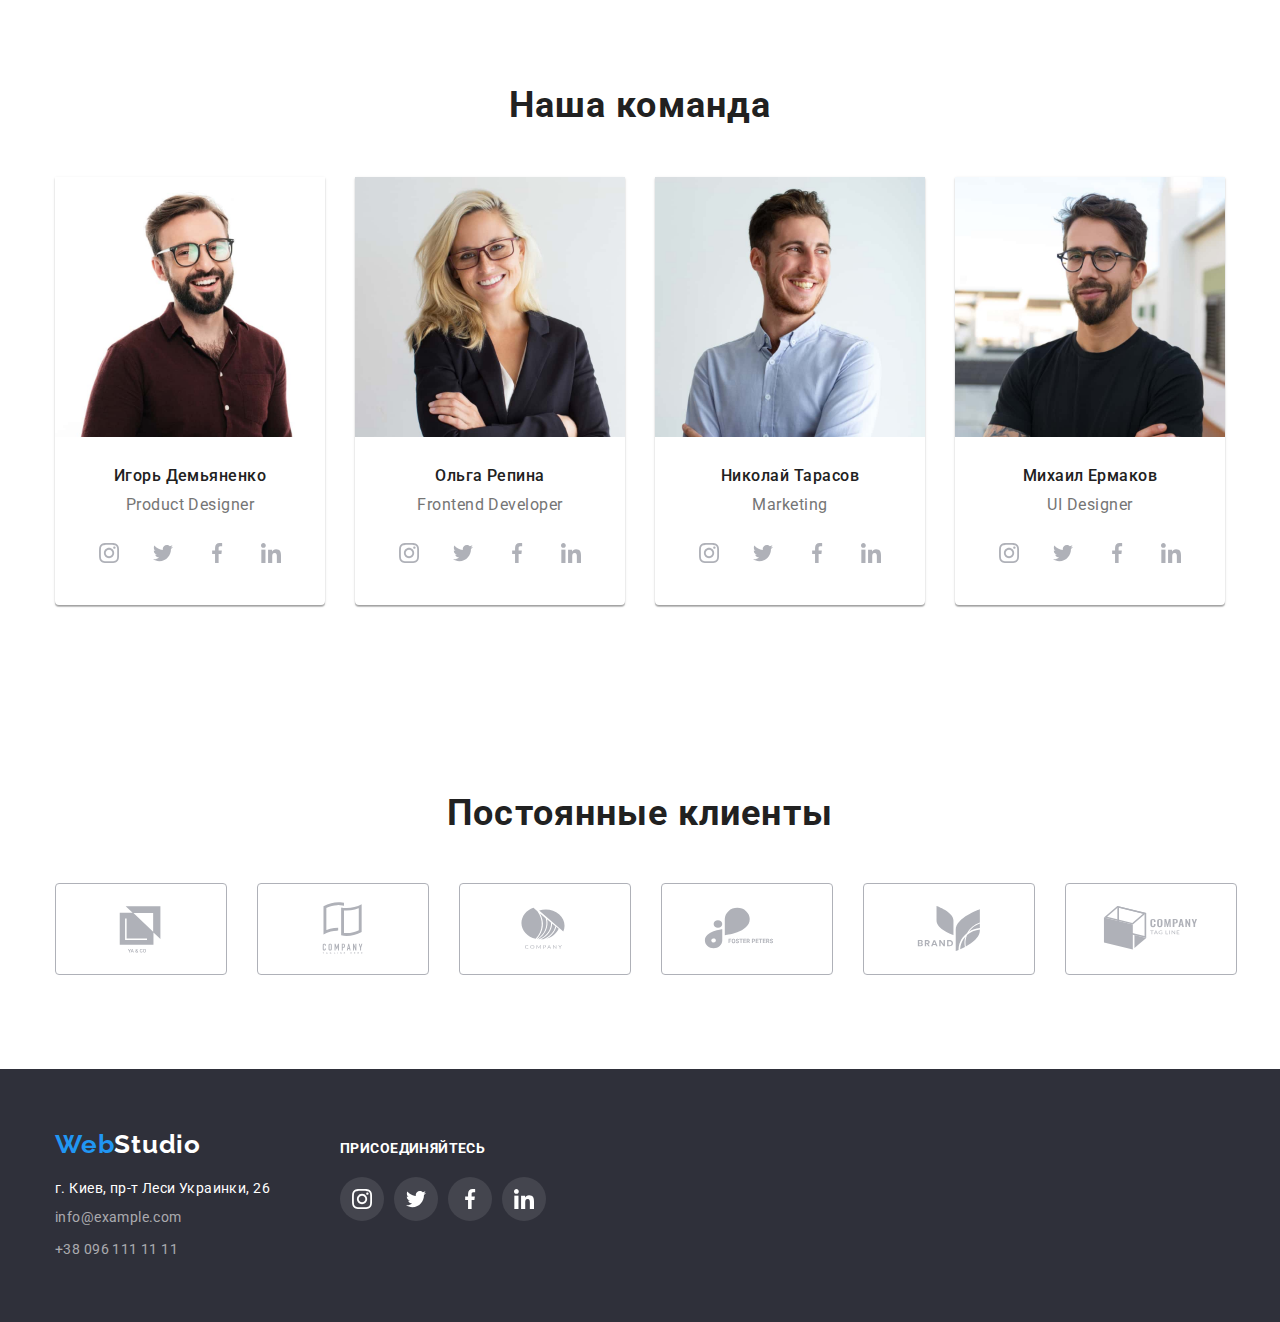
==== commit 909ff3f9: "hw5" ====
--- a/index.html
+++ b/index.html
@@ -27,8 +27,7 @@
 
           <ul class="header-list list">
             <li class="header-item">
-              <a class="header-link link" href="./index.html">
-                <div class="anderline"></div>
+              <a class="header-link link anderline" href="./index.html">
                 Студия</a
               >
             </li>
--- a/css/style.css
+++ b/css/style.css
@@ -83,7 +83,7 @@
 .header {
   padding-top: 24px;
   padding-bottom: 24px;
-  border-bottom: 1px solid;
+  border-bottom: 1px solid #ececec;
 }
 
 .header-link-logo {
@@ -111,13 +111,13 @@
   letter-spacing: 0.02em;
   color: var(--primary-text-color);
   position: relative;
-  padding-bottom: 32px;
   transition: color var(--transition-duration) var(--main-cubic);
 }
 .header-item:not(:last-child) {
   margin-right: 50px;
 }
-.anderline {
+.header-link.anderline::after {
+  content: "";
   height: 4px;
   width: 100%;
   background-color: var(--accent-color);
@@ -125,6 +125,7 @@
   position: absolute;
   bottom: 0px;
   left: 0px;
+  bottom: -32px;
 }
 .header-link:hover,
 .header-link:focus {
@@ -572,8 +573,10 @@
 .portfolio-filter-item-button {
   border-radius: 4px;
   border-color: transparent;
+  padding: 6px 22px;
   transition: color var(--transition-duration) var(--main-cubic),
-    background-color var(--transition-duration) var(--main-cubic);
+    background-color var(--transition-duration) var(--main-cubic),
+    box-shadow var(--transition-duration) var(--main-cubic);
 }
 .portfolio-filter-item-button {
   font-style: normal;
@@ -598,7 +601,6 @@
   border-top: none;
 }
 .portfolio-heading {
-  text-align: center;
   padding-top: 20px;
   padding-bottom: 20px;
   padding-left: 24px;
@@ -634,11 +636,7 @@
   letter-spacing: 0.03em;
   color: var(--title-text-color);
 }
-.portfolio-link:hover,
-.portfolio-link:focus {
-  color: var(--accent-color);
-  background-color: var(--accent-color);
-}
+
 .portfolio-link-conteiner {
   position: relative;
   overflow: hidden;
@@ -660,8 +658,23 @@
   transition: transform var(--transition-duration) var(--main-cubic);
 }
 
-.portfolio-list-item:hover .portfolio-top-text {
+.portfolio-link:hover .portfolio-top-text {
   transform: translateY(0);
+}
+.portfolio-link:focus .portfolio-top-text {
+  transform: translateY(0);
+}
+.portfolio-link {
+  display: block;
+  transition: box-shadow var(--transition-duration) var(--main-cubic);
+}
+.portfolio-link:hover {
+  box-shadow: 0px 1px 1px rgba(0, 0, 0, 0.12), 0px 4px 4px rgba(0, 0, 0, 0.06),
+    1px 4px 6px rgba(0, 0, 0, 0.16);
+}
+.portfolio-link:focus {
+  box-shadow: 0px 1px 1px rgba(0, 0, 0, 0.12), 0px 4px 4px rgba(0, 0, 0, 0.06),
+    1px 4px 6px rgba(0, 0, 0, 0.16);
 }
 /* --------------------------------------------------BACKDROP----------------------------------------------------------------- */
 
